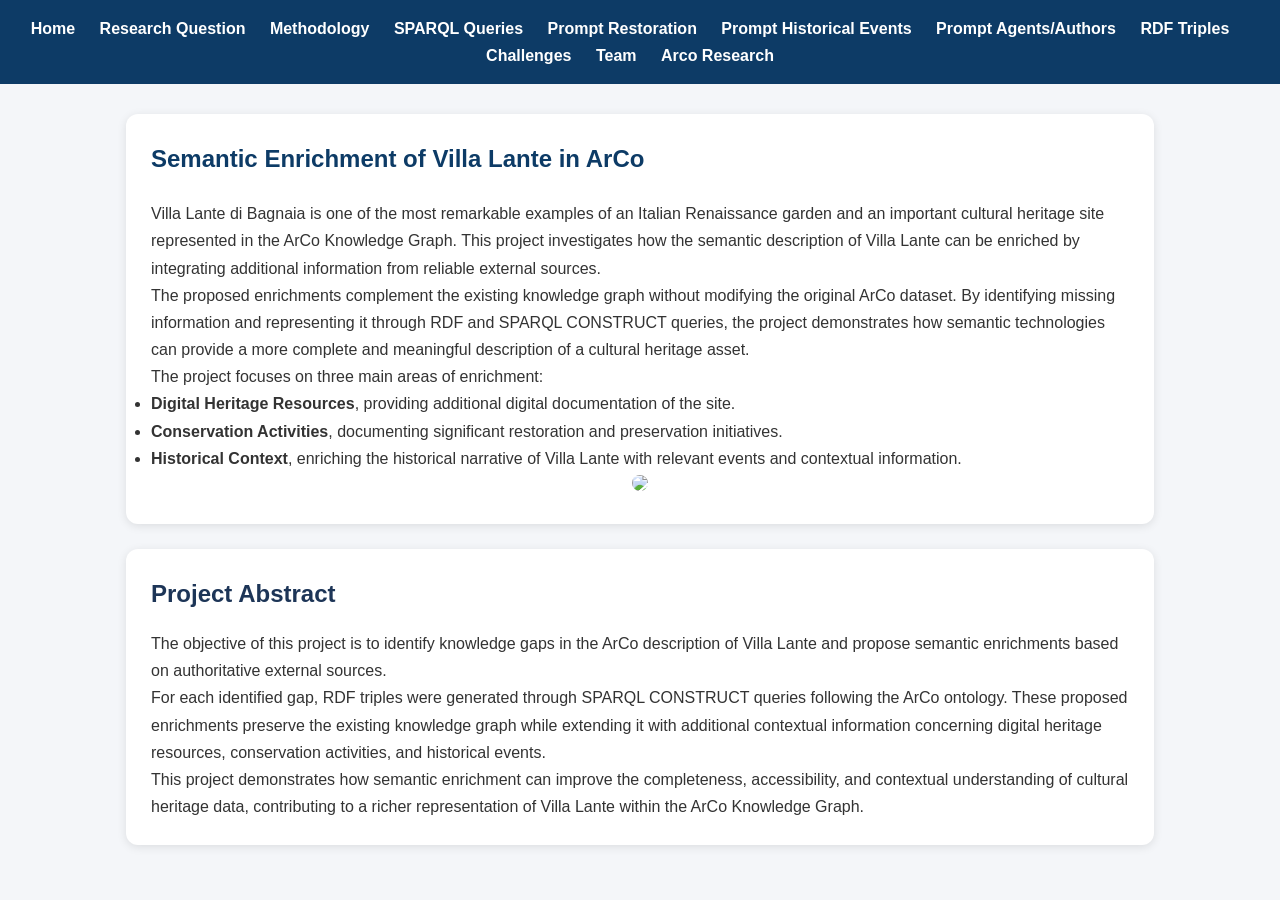
==== index.html @ a3aae2db "Add files via upload" ====
<!DOCTYPE html>
<html>
<head>
<title>Semantic Enrichment of Villa Lante</title>
<link rel="stylesheet" href="css/style.css">
</head>

<body>

<center>
<nav>
    <a href="index.html">Home</a>
    <a href="research.html">Research Question</a>
    <a href="methodology.html">Methodology</a>
    <a href="queries.html">SPARQL Queries</a>
    <a href="restoration.html">Prompt Restoration</a>
    <a href="historicalevents.html">Prompt Historical Events</a>
    <a href="people.html">Prompt Agents/Authors</a>
    <a href="RDFtriples.html">RDF Triples</a>
    <a href="challenges.html">Challenges</a>
    <a href="team.html">Team</a>
	  
	<a href="example01.html">Arco Research </a>

</nav>
</center>

<div class="container">




<section>

<h1>Semantic Enrichment of Villa Lante in ArCo</h1>

    <p>
        Villa Lante di Bagnaia is one of the most remarkable examples of an Italian Renaissance garden and an important cultural heritage site represented in the ArCo Knowledge Graph. This project investigates how the semantic description of Villa Lante can be enriched by integrating additional information from reliable external sources.
    </p>

    <p>
        The proposed enrichments complement the existing knowledge graph without modifying the original ArCo dataset. By identifying missing information and representing it through RDF and SPARQL CONSTRUCT queries, the project demonstrates how semantic technologies can provide a more complete and meaningful description of a cultural heritage asset.
    </p>

    <p>
        The project focuses on three main areas of enrichment:
    </p>

    <ul>
        <li><strong>Digital Heritage Resources</strong>, providing additional digital documentation of the site.</li>
        <li><strong>Conservation Activities</strong>, documenting significant restoration and preservation initiatives.</li>
        <li><strong>Historical Context</strong>, enriching the historical narrative of Villa Lante with relevant events and contextual information.</li>
    </ul>

<center>
	<img src="images/villa-lante.jpg">
</center>

</section>

<section>

<h2>Project Abstract</h2>

    <p>
        The objective of this project is to identify knowledge gaps in the ArCo description of Villa Lante and propose semantic enrichments based on authoritative external sources.
    </p>

    <p>
        For each identified gap, RDF triples were generated through SPARQL CONSTRUCT queries following the ArCo ontology. These proposed enrichments preserve the existing knowledge graph while extending it with additional contextual information concerning digital heritage resources, conservation activities, and historical events.
    </p>

    <p>
        This project demonstrates how semantic enrichment can improve the completeness, accessibility, and contextual understanding of cultural heritage data, contributing to a richer representation of Villa Lante within the ArCo Knowledge Graph.
    </p>

</section>

</section>




</div>

</body>
</html>
---- css/style.css ----
*{
    margin:0;
    padding:0;
    box-sizing:border-box;
}

body{
    font-family:Segoe UI, Arial, sans-serif;
    background:#f4f6f9;
    color:#333;
    line-height:1.7;
}

nav{
    background:#0d3b66;
    padding:15px;
    position:sticky;
    top:0;
}

nav a{
    color:white;
    text-decoration:none;
    margin-right:20px;
    font-weight:600;
}

nav a:hover{
    color:#ffd166;
}

.container{
    width:85%;
    margin:auto;
    padding:30px;
}

section{
    background:white;
    padding:25px;
    margin-bottom:25px;
    border-radius:12px;
    box-shadow:0 2px 10px rgba(0,0,0,.1);
}

h1{
    color:#0d3b66;
    margin-bottom:20px;
}

h2{
    color:#1d3557;
    margin-bottom:15px;
}

pre{
    background:#272822;
    color:white;
    padding:15px;
    overflow-x:auto;
    border-radius:8px;
}

table{
    width:100%;
    border-collapse:collapse;
}

table th,
table td{
    border:1px solid #ddd;
    padding:12px;
}

table th{
    background:#0d3b66;
    color:white;
}

img{
    max-width:100%;
    border-radius:10px;
}

footer{
    text-align:center;
    padding:20px;
    background:#0d3b66;
    color:white;
}
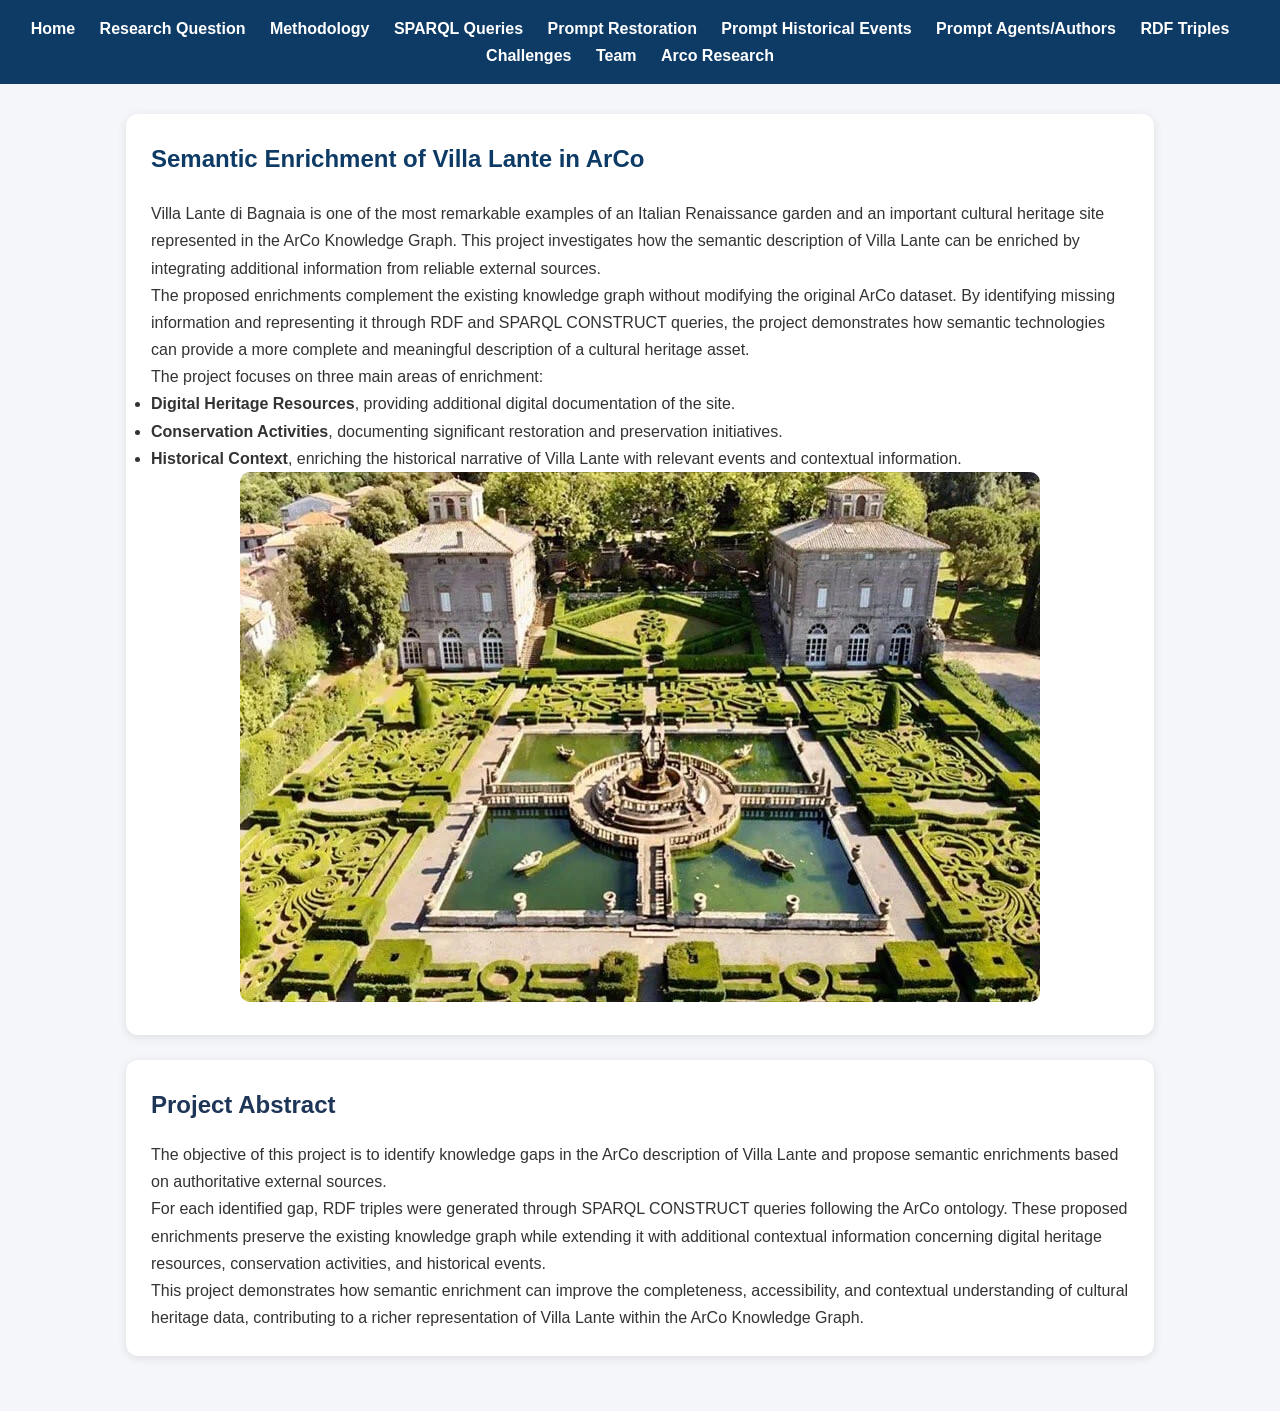
==== commit bebc2aed: "Update index.html" ====
--- a/index.html
+++ b/index.html
@@ -53,7 +53,7 @@
     </ul>
 
 <center>
-	<img src="images/villa-lante.jpg">
+	<img src="images/villalante.jpg">
 </center>
 
 </section>
@@ -84,4 +84,4 @@
 </div>
 
 </body>
-</html>+</html>
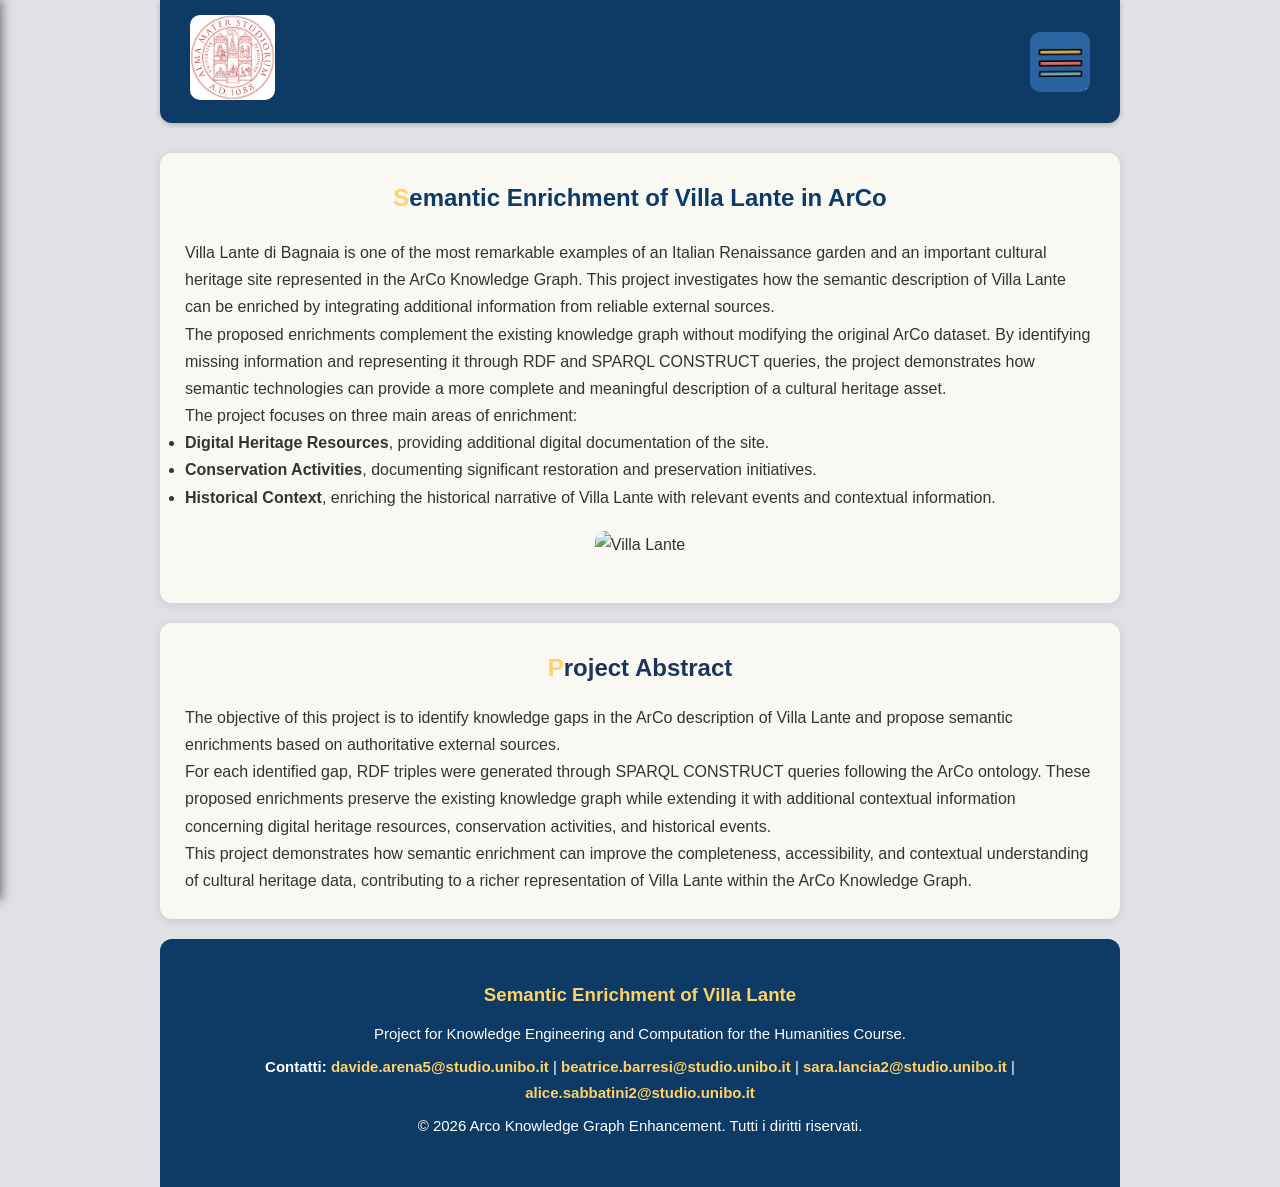
==== commit 64b32fb8: "Add files via upload" ====
--- a/index.html
+++ b/index.html
@@ -1,87 +1,90 @@
 <!DOCTYPE html>
-<html>
+<html lang="en">
 <head>
-<title>Semantic Enrichment of Villa Lante</title>
-<link rel="stylesheet" href="css/style.css">
+    <meta charset="UTF-8">
+    <meta name="viewport" content="width=device-width, initial-scale=1.0">
+    <title>Semantic Enrichment of Villa Lante</title>
+    <link rel="stylesheet" href="css/style.css">
+    <script src="js/script.js" defer></script>
 </head>
-
 <body>
 
-<center>
-<nav>
-    <a href="index.html">Home</a>
-    <a href="research.html">Research Question</a>
-    <a href="methodology.html">Methodology</a>
-    <a href="queries.html">SPARQL Queries</a>
-    <a href="restoration.html">Prompt Restoration</a>
-    <a href="historicalevents.html">Prompt Historical Events</a>
-    <a href="people.html">Prompt Agents/Authors</a>
-    <a href="RDFtriples.html">RDF Triples</a>
-    <a href="challenges.html">Challenges</a>
-    <a href="team.html">Team</a>
-	  
-	<a href="example01.html">Arco Research </a>
+    <header class="top-bar">
+        <a href="index.html" class="logo-link">
+            <img src="images/uniboicona.png" alt="Logo" class="logo">
+        </a>
+        <img src="images/iconamenu.jpg" alt="Menu" class="menu-icon" id="openMenuBtn">
+    </header>
 
-</nav>
-</center>
+    <nav id="sideMenu" class="side-menu">
+        <a href="javascript:void(0)" class="close-btn" id="closeMenuBtn">&times;</a>
+        <a href="index.html" class="active">Home</a>
+        <a href="research.html">Research Question</a>
+        <a href="methodology.html">Methodology</a>
+        <a href="queries.html">SPARQL Queries</a>
+        <a href="restoration.html">Prompt Restoration</a>
+        <a href="historicalevents.html">Prompt Historical Events</a>
+        <a href="people.html">Prompt Agents/Authors</a>
+        <a href="RDFtriples.html">RDF Triples</a>
+        <a href="challenges.html">Challenges</a>
+        <a href="team.html">Team</a>
+        <a href="example01.html">Arco Research</a>
+    </nav>
 
-<div class="container">
+    <main class="container">
+        <section>
+            <h1>Semantic Enrichment of Villa Lante in ArCo</h1>
+            <p>
+                Villa Lante di Bagnaia is one of the most remarkable examples of an Italian Renaissance garden and an important cultural heritage site represented in the ArCo Knowledge Graph. This project investigates how the semantic description of Villa Lante can be enriched by integrating additional information from reliable external sources.
+            </p>
+            <p>
+                The proposed enrichments complement the existing knowledge graph without modifying the original ArCo dataset. By identifying missing information and representing it through RDF and SPARQL CONSTRUCT queries, the project demonstrates how semantic technologies can provide a more complete and meaningful description of a cultural heritage asset.
+            </p>
+            <p>
+                The project focuses on three main areas of enrichment:
+            </p>
+            <ul>
+                <li><strong>Digital Heritage Resources</strong>, providing additional digital documentation of the site.</li>
+                <li><strong>Conservation Activities</strong>, documenting significant restoration and preservation initiatives.</li>
+                <li><strong>Historical Context</strong>, enriching the historical narrative of Villa Lante with relevant events and contextual information.</li>
+            </ul>
+
+            <div style="text-align: center; margin: 20px 0;">
+                <img src="images/villa-lante.jpg" alt="Villa Lante">
+            </div>
+        </section>
+
+        <section>
+            <h2>Project Abstract</h2>
+            <p>
+                The objective of this project is to identify knowledge gaps in the ArCo description of Villa Lante and propose semantic enrichments based on authoritative external sources.
+            </p>
+            <p>
+                For each identified gap, RDF triples were generated through SPARQL CONSTRUCT queries following the ArCo ontology. These proposed enrichments preserve the existing knowledge graph while extending it with additional contextual information concerning digital heritage resources, conservation activities, and historical events.
+            </p>
+            <p>
+                This project demonstrates how semantic enrichment can improve the completeness, accessibility, and contextual understanding of cultural heritage data, contributing to a richer representation of Villa Lante within the ArCo Knowledge Graph.
+            </p>
+        </section>
+
+        
+            <footer>
+        <div class="footer-content">
+            <h3>Semantic Enrichment of Villa Lante</h3>
+            <p>Project for Knowledge Engineering and Computation for the Humanities Course.</p>
+            <p>
+                <strong>Contatti:</strong> 
+                <a href="mailto:davide.arena5@studio.unibo.it">davide.arena5@studio.unibo.it</a> | 
+                <a href="mailto:beatrice.barresi@studio.unibo.it">beatrice.barresi@studio.unibo.it</a> | 
+                <a href="mailto:sara.lancia2@studio.unibo.it">sara.lancia2@studio.unibo.it</a> | 
+                <a href="mailto:alice.sabbatini2@studio.unibo.it">alice.sabbatini2@studio.unibo.it</a>
+            </p>
+            <p>&copy; 2026 Arco Knowledge Graph Enhancement. Tutti i diritti riservati.</p>
+        </div>
+    </footer>
+
+    </main>
 
 
-
-
-<section>
-
-<h1>Semantic Enrichment of Villa Lante in ArCo</h1>
-
-    <p>
-        Villa Lante di Bagnaia is one of the most remarkable examples of an Italian Renaissance garden and an important cultural heritage site represented in the ArCo Knowledge Graph. This project investigates how the semantic description of Villa Lante can be enriched by integrating additional information from reliable external sources.
-    </p>
-
-    <p>
-        The proposed enrichments complement the existing knowledge graph without modifying the original ArCo dataset. By identifying missing information and representing it through RDF and SPARQL CONSTRUCT queries, the project demonstrates how semantic technologies can provide a more complete and meaningful description of a cultural heritage asset.
-    </p>
-
-    <p>
-        The project focuses on three main areas of enrichment:
-    </p>
-
-    <ul>
-        <li><strong>Digital Heritage Resources</strong>, providing additional digital documentation of the site.</li>
-        <li><strong>Conservation Activities</strong>, documenting significant restoration and preservation initiatives.</li>
-        <li><strong>Historical Context</strong>, enriching the historical narrative of Villa Lante with relevant events and contextual information.</li>
-    </ul>
-
-<center>
-	<img src="images/villalante.jpg">
-</center>
-
-</section>
-
-<section>
-
-<h2>Project Abstract</h2>
-
-    <p>
-        The objective of this project is to identify knowledge gaps in the ArCo description of Villa Lante and propose semantic enrichments based on authoritative external sources.
-    </p>
-
-    <p>
-        For each identified gap, RDF triples were generated through SPARQL CONSTRUCT queries following the ArCo ontology. These proposed enrichments preserve the existing knowledge graph while extending it with additional contextual information concerning digital heritage resources, conservation activities, and historical events.
-    </p>
-
-    <p>
-        This project demonstrates how semantic enrichment can improve the completeness, accessibility, and contextual understanding of cultural heritage data, contributing to a richer representation of Villa Lante within the ArCo Knowledge Graph.
-    </p>
-
-</section>
-
-</section>
-
-
-
-
-</div>
-
 </body>
-</html>
+</html>
--- a/css/style.css
+++ b/css/style.css
@@ -1,90 +1,298 @@
-*{
-    margin:0;
-    padding:0;
-    box-sizing:border-box;
-}
-
-body{
-    font-family:Segoe UI, Arial, sans-serif;
-    background:#f4f6f9;
-    color:#333;
-    line-height:1.7;
-}
-
-nav{
-    background:#0d3b66;
-    padding:15px;
-    position:sticky;
-    top:0;
-}
-
-nav a{
-    color:white;
-    text-decoration:none;
-    margin-right:20px;
-    font-weight:600;
-}
-
-nav a:hover{
-    color:#ffd166;
-}
-
-.container{
-    width:85%;
-    margin:auto;
-    padding:30px;
-}
-
-section{
-    background:white;
-    padding:25px;
-    margin-bottom:25px;
-    border-radius:12px;
-    box-shadow:0 2px 10px rgba(0,0,0,.1);
-}
-
-h1{
-    color:#0d3b66;
-    margin-bottom:20px;
-}
-
-h2{
-    color:#1d3557;
-    margin-bottom:15px;
-}
-
-pre{
-    background:#272822;
-    color:white;
-    padding:15px;
-    overflow-x:auto;
-    border-radius:8px;
-}
-
-table{
-    width:100%;
-    border-collapse:collapse;
-}
-
-table th,
-table td{
-    border:1px solid #ddd;
-    padding:12px;
-}
-
-table th{
-    background:#0d3b66;
-    color:white;
-}
-
-img{
-    max-width:100%;
-    border-radius:10px;
-}
-
-footer{
-    text-align:center;
-    padding:20px;
-    background:#0d3b66;
-    color:white;
+/* ==========================================================================
+   1. RESET E LAYOUT (FLEXBOX PER FOOTER IN FONDO)
+   ========================================================================== */
+* {
+    margin: 0;
+    padding: 0;
+    box-sizing: border-box;
+}
+
+html, body {
+    height: 100%; /* Necessario per far scendere il footer */
+}
+
+body {
+    font-family: 'Segoe UI', Arial, sans-serif;
+    background: #e0e1e4;
+    color: #333;
+    line-height: 1.7;
+    display: flex;
+    flex-direction: column; /* Impila Header, Main e Footer verticalmente */
+}
+
+main {
+    flex: 1; /* Il main prende tutto lo spazio vuoto, spingendo il footer in basso */
+}
+
+/* ==========================================================================
+   2. CONTENITORI PRINCIPALI E SEZIONI
+   ========================================================================== */
+.container {
+    width: 75%;
+    margin: 20px auto;
+}
+
+section {
+    background: rgb(250, 248, 243);
+    padding: 25px;
+    margin-bottom: 20px;
+    border-radius: 12px;
+    box-shadow: 0 2px 10px rgba(0,0,0,.1);
+}
+
+/* ==========================================================================
+   3. TIPOGRAFIA ED ELEMENTI STANDARD
+   ========================================================================== */
+h1, h2 {
+    text-align: center;
+}
+
+h1 {
+    color: #0d3b66;
+    margin-bottom: 20px;
+}
+
+h2 {
+    color: #1d3557;
+    margin-bottom: 15px;
+}
+
+h1::first-letter, h2::first-letter {
+    color: #ffd166;
+}
+
+table {
+    width: 100%;
+    border-collapse: collapse;
+}
+
+table th, table td {
+    border: 1px solid #ddd;
+    padding: 12px;
+}
+
+table th {
+    background: #0d3b66;
+    color: white;
+}
+
+img {
+    max-width: 100%;
+    border-radius: 10px;
+}
+
+/* ==========================================================================
+   4. BARRA SUPERIORE E LOGO
+   ========================================================================== */
+.top-bar {
+    background: #0d3b66;
+    padding: 15px 30px; 
+    display: flex;
+    justify-content: space-between; 
+    align-items: center;            
+    position: sticky;
+    top: 0;
+    z-index: 999;
+    box-shadow: 0 2px 5px rgba(0,0,0,0.2);
+    margin: 0 auto 10px auto;
+    width: 75%;
+    border-radius: 0 0 12px 12px;
+}
+
+.logo {
+    height: 85px; 
+    width: auto;
+}
+
+/* ==========================================================================
+   5. ICONA MENU (E ANIMAZIONE DOPPIO BATTITO)
+   ========================================================================== */
+.menu-icon {
+    height: 60px; 
+    width: auto;
+    cursor: pointer;
+    transition: transform 0.2s;
+}
+
+.menu-icon:hover {
+    transform: scale(1.1); 
+}
+
+.menu-icon.pulsing {
+    animation: heartbeat 5s infinite;
+}
+
+@keyframes heartbeat {
+    0% { transform: scale(1); }
+    4% { transform: scale(1.3); }  
+    8% { transform: scale(1); }    
+    12% { transform: scale(1.3); } 
+    16% { transform: scale(1); }   
+    100% { transform: scale(1); }  
+}
+
+/* ==========================================================================
+   6. MENU LATERALE A SCOMPARSA
+   ========================================================================== */
+.side-menu {
+    height: 100vh;
+    width: 250px; 
+    position: fixed;
+    z-index: 1000;
+    top: 0;
+    left: -250px; 
+    background-color: #0d3b66;
+    overflow-x: hidden;
+    transition: 0.3s ease; 
+    padding-top: 80px;     
+    box-shadow: 2px 0 10px rgba(0,0,0,0.5);
+}
+
+.side-menu a {
+    padding: 15px 30px; 
+    text-decoration: none;
+    font-size: 18px; 
+    color: white;
+    display: block;
+    transition: 0.2s;
+    font-weight: 600;
+}
+
+.side-menu a:hover,
+.side-menu a.active {
+    color: #ffd166;
+    background-color: rgba(255, 255, 255, 0.1);
+}
+
+.side-menu .close-btn {
+    position: absolute;
+    top: 10px;
+    right: 20px;
+    font-size: 36px;
+    padding: 5px;
+}
+
+/* ==========================================================================
+   7. STILI PER CODICE (QUERY SPARQL)
+   ========================================================================== */
+pre {
+    background: #111827; 
+    color: #f8fafc;
+    padding: 15px;
+    overflow-x: auto;
+    border-radius: 8px;
+    font-family: 'Consolas', 'Monaco', monospace; 
+    line-height: 1.5;
+}
+
+.query-card {
+    background: #0f172a;
+    color: #e2e8f0;
+    padding: 20px;
+    margin: 20px 0;
+    border-radius: 12px;
+    box-shadow: 0 4px 12px rgba(0,0,0,0.15);
+}
+
+.query-title {
+    font-weight: bold;
+    margin-bottom: 10px;
+    color: #38bdf8;
+    display: block;
+}
+
+.query-note {
+    font-size: 0.85rem;
+    opacity: 0.8;
+    margin-bottom: 8px;
+    font-style: italic;
+}
+
+/* ==========================================================================
+   8. SEZIONE TEAM
+   ========================================================================== */
+.team-section {
+    padding: 60px 20px;
+    background: linear-gradient(135deg, #f7f7fb, #eef1f7);
+}
+
+.team-wrapper {
+    max-width: 900px;
+    margin: 0 auto;
+    background: #ffffff;
+    padding: 40px;
+    border-radius: 18px;
+    box-shadow: 0 10px 30px rgba(0,0,0,0.08);
+}
+
+.team-title {
+    text-align: center;
+    font-size: 2rem;
+    margin-bottom: 25px;
+    color: #1d3557; 
+}
+
+.team-intro {
+    font-size: 1.1rem;
+    line-height: 1.7;
+    color: #333;
+    margin-bottom: 20px;
+    text-align: center;
+}
+
+.team-text {
+    font-size: 1rem;
+    line-height: 1.7;
+    color: #444;
+    margin-bottom: 15px;
+    text-align: left; 
+}
+
+.team-image {
+    margin-top: 30px;
+    text-align: center;
+}
+
+.team-image img {
+    width: 100%;
+    max-width: 650px;
+    border-radius: 14px;
+    box-shadow: 0 8px 20px rgba(0,0,0,0.15);
+    transition: transform 0.3s ease;
+}
+
+.team-image img:hover {
+    transform: scale(1.02);
+}
+
+/* ==========================================================================
+   9. FOOTER
+   ========================================================================== */
+footer {
+    background: #0d3b66;
+    color: white;
+    padding: 40px 20px;
+    text-align: center;
+    margin-top: auto; /* Questo spinge il footer verso il basso grazie al Flexbox! */
+    border-radius: 12px 12px 0 0;
+}
+
+.footer-content h3 {
+    color: #ffd166; 
+    margin-bottom: 10px;
+}
+
+.footer-content p {
+    margin-bottom: 8px;
+    font-size: 15px;
+}
+
+.footer-content a {
+    color: #ffd166;
+    text-decoration: none;
+    font-weight: bold;
+}
+
+.footer-content a:hover {
+    text-decoration: underline;
 }
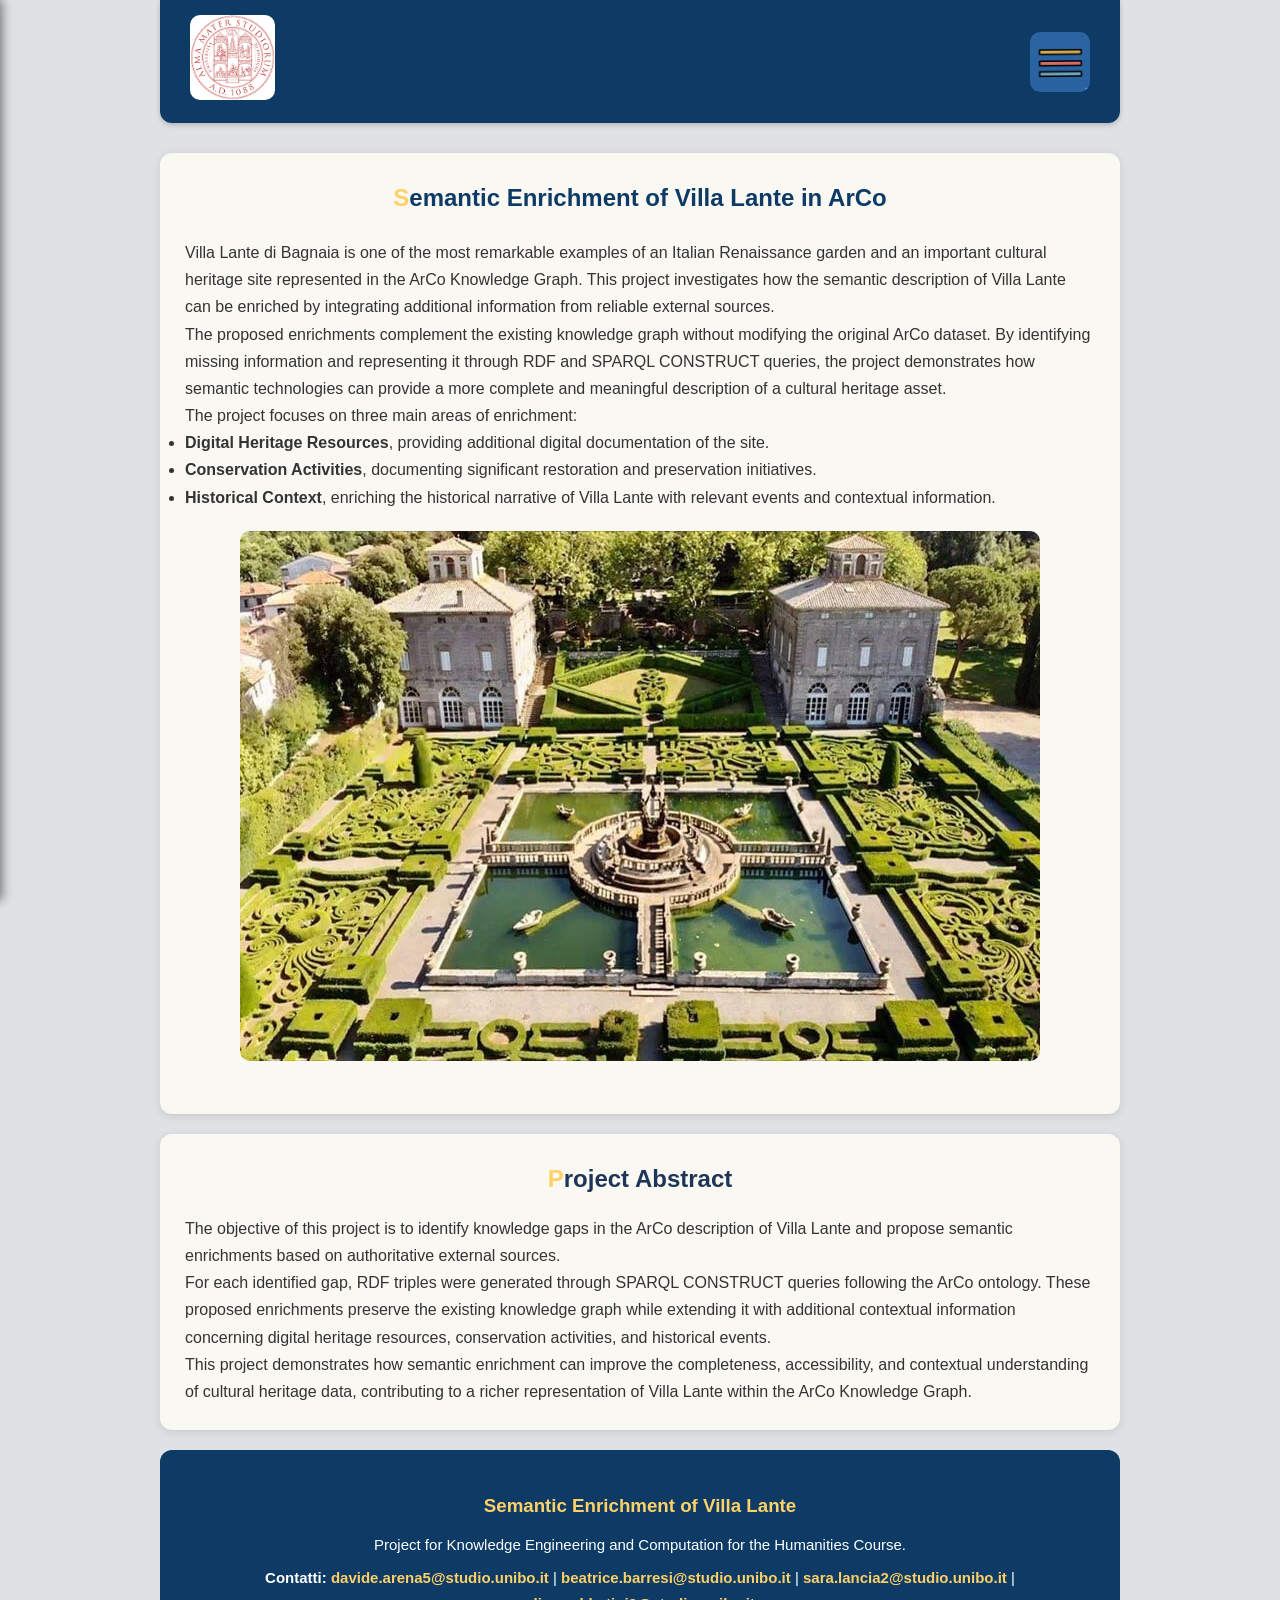
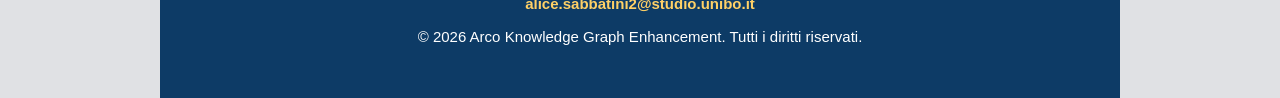
==== commit 4ee8e504: "Update index.html" ====
--- a/index.html
+++ b/index.html
@@ -50,7 +50,7 @@
             </ul>
 
             <div style="text-align: center; margin: 20px 0;">
-                <img src="images/villa-lante.jpg" alt="Villa Lante">
+                <img src="images/villalante.jpg" alt="Villa Lante">
             </div>
         </section>
 
@@ -87,4 +87,4 @@
 
 
 </body>
-</html>+</html>
